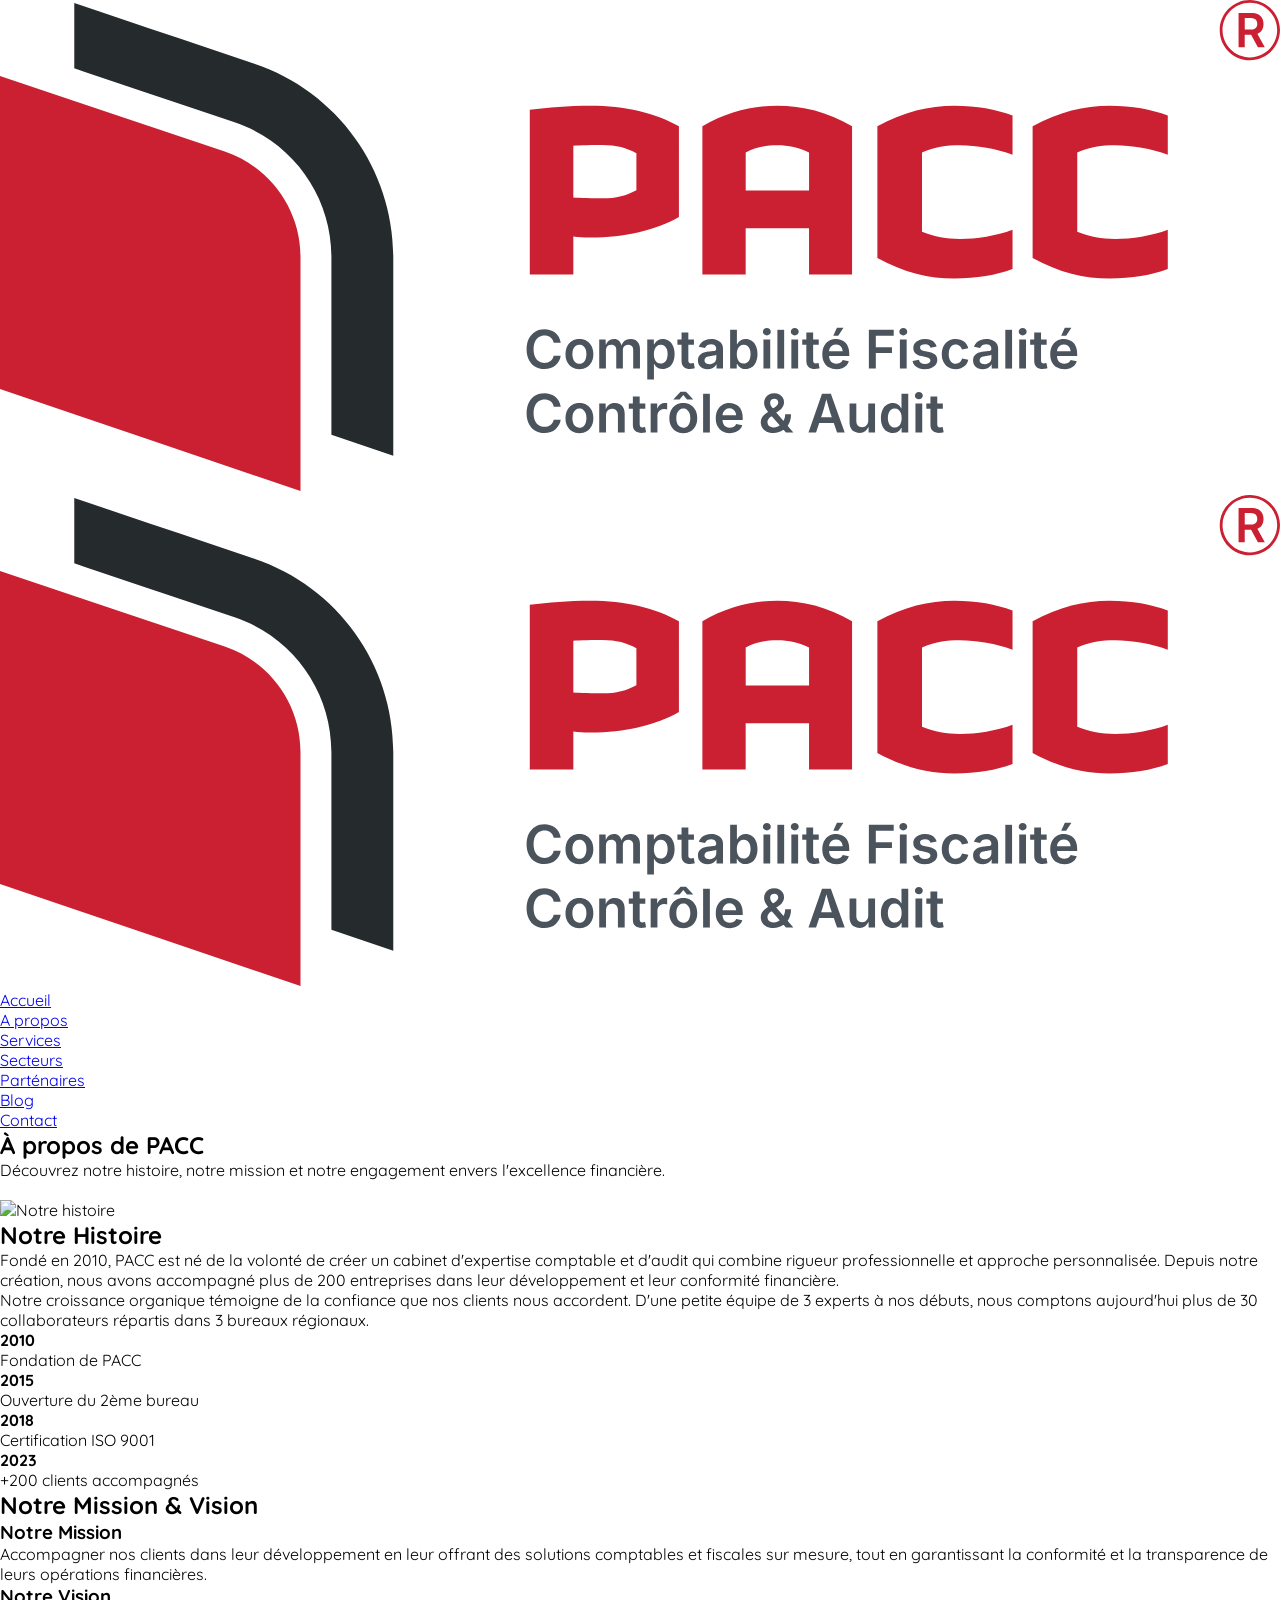
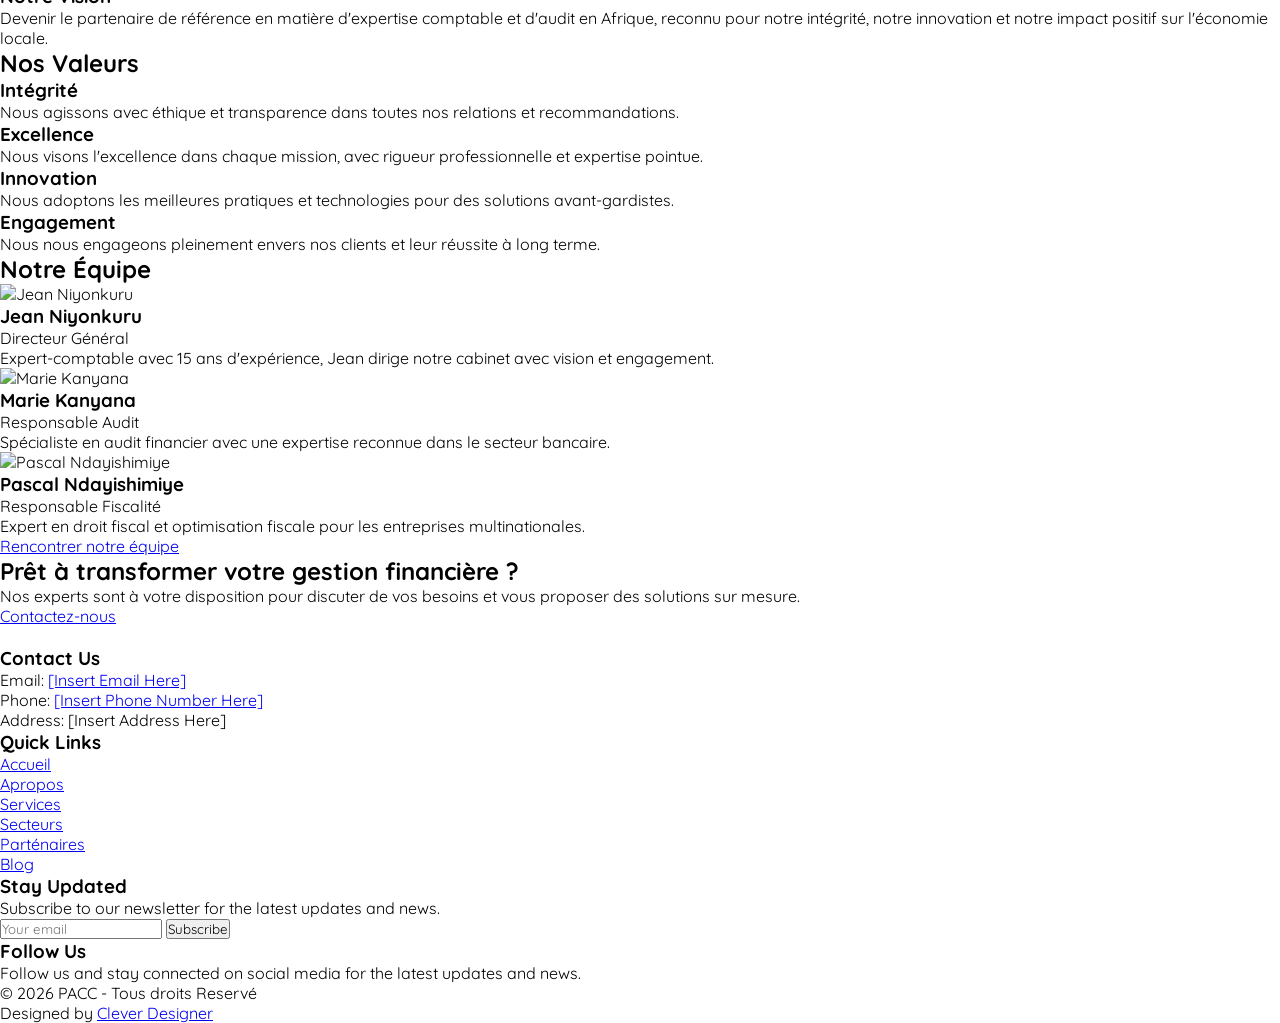
==== apropos/index.html @ c86004b2 "Update index.html with French translations and content enhancements for PACC agency website" ====
<!DOCTYPE html>
<html lang="en">

<head>
    <meta charset="UTF-8">
    <meta name="viewport" content="width=device-width, initial-scale=1.0">
    <meta name="description"
        content="Découvrez Pacc, votre partenaire en comptabilité, fiscalité, contrôle et audit. Notre histoire, notre mission et notre équipe d'experts.">
    <meta name="keywords"
        content="Pacc, À propos, Mission, Vision, Valeurs, Équipe, Expertise, Cabinet comptable, Audit, Conseil fiscal">
    <meta name="author" content="Pacc - Cabinet de Conseil et d'Audit">
    <title>À propos de PACC - Notre Mission et Notre Équipe</title>

    <meta name="theme-color" content="#da373d">

    <!-- favicon -->
    <link rel="icon" href="../assets/favicon/favicon.ico" type="image/x-icon">

    <!-- style -->
    <link rel="stylesheet" href="../assets/css/style.css">

    <!-- tailwindcss -->
    <script src="https://cdn.tailwindcss.com"></script>

    <!-- flaticon icons -->
    <link rel='stylesheet'
        href='https://cdn-uicons.flaticon.com/2.6.0/uicons-regular-rounded/css/uicons-regular-rounded.css'>
    <link rel='stylesheet' href='https://cdn-uicons.flaticon.com/2.6.0/uicons-brands/css/uicons-brands.css'>

    <!-- Slick Carousel -->
    <link rel="stylesheet" type="text/css" href="//cdn.jsdelivr.net/npm/slick-carousel@1.8.1/slick/slick.css" />
    <link rel="stylesheet" type="text/css" href="//cdn.jsdelivr.net/npm/slick-carousel@1.8.1/slick/slick-theme.css" />

    <!-- Custom style -->
    <script>
        tailwind.config = {
            theme: {
                extend: {
                    colors: {
                        primary: '#da373d',
                    },
                },
            },
        };
    </script>
</head>

<body class="bg-neutral-100">

    <!-- loader -->
    <div id="loader" class="fixed top-0 left-0 w-full h-full bg-white z-[100]">
        <div class="flex flex-col justify-center items-center gap-4 h-full">
            <div
                class="animate-spin rounded-full h-20 w-20 flex justify-center items-center border-b-2 border-r-2 border-primary">
                <div
                    class="animate-spin rounded-full h-16 w-16 flex justify-center items-center border-b-2 border-r-2 border-neutral-700">
                </div>
            </div>
        </div>
    </div>
    <!-- overlay -->
    <div
        class="overlay md:translate-x-full translate-x-[750px] duration-300 bg-neutral-900 bg-opacity-75 fixed top-0 left-0 w-full h-screen z-50">
    </div>

    <!-- navbar -->
    <nav
        class="navbar sticky top-0 md:max-h-none max-h-[80px] backdrop-blur-lg bg-white bg-opacity-75 border-b border-neutral-100 z-50">
        <!-- container -->
        <div class="max-w-[1200px] m-auto px-3 flex justify-between items-center">
            <div class="w-32 py-4">
                <a href="/">
                    <img src="/assets/images/logo/logo_color.svg" alt="logo">
                </a>
            </div>

            <ul id="navItems"
                class="md:relative fixed top-0 left-0 md:bg-transparent bg-white md:w-auto w-4/5 md:min-h-auto md:h-auto md:min-h-0 min-h-screen flex md:-translate-x-[0] -translate-x-[750px] duration-500 md:flex md:flex-row flex-col text-sm font-medium text-neutral-700 md:items-center justify-start md:px-0 px-10 md:py-0 py-3 md:gap-10 md:mb-0 mb-6 gap-6 z-50">
                <div class="md:hidden block w-32 pb-4">
                    <a href="/">
                        <img src="/assets/images/logo/logo_color.svg" alt="logo">
                    </a>
                </div>
                <li><a class="hover:text-primary duration-300 ease-in-out" href="/">Accueil</a></li>
                <li><a class="hover:text-primary text-primary duration-300 ease-in-out" href="/apropos">A propos</a></li>
                <li><a class="hover:text-primary duration-300 ease-in-out" href="/services">Services</a></li>
                <li><a class="hover:text-primary duration-300 ease-in-out" href="/secteurs">Secteurs</a></li>
                <li><a class="hover:text-primary duration-300 ease-in-out" href="/partenaires">Parténaires</a></li>
                <li><a class="hover:text-primary duration-300 ease-in-out" href="/blogs">Blog</a></li>
                <a href="/contact"
                    class="inline-block flex justify-center items-center gap-2 rounded-lg min-w-[125px] h-8 bg-primary text-white">
                    <i class="fi fi-rr-envelope translate-y-0.5 inline-block"></i>
                    Contact
                </a>

            </ul>

            <div id="menu-bar"
                class="hamburger md:hidden block w-8 h-8 flex items-center justify-center bg-primary text-white rounded-md cursor-pointer z-50">
                <i class="fi fi-rr-bars-staggered text-lg translate-y-0.5"></i>
            </div>
        </div>
    </nav>

    <!-- hero section -->
    <section
        class="relative bg-gradient-to-r from-transparent to-white md:h-[45vh] h-[55vh] flex flex-col justify-center items-center overflow-hidden">
        <div class="flex flex-col text-center items-center px-3 z-30">
            <h1 class="max-w-[750px] m-auto text-center md:text-4xl text-3xl font-bold text-gray-200">
                À propos de <span class="text-primary">PACC</span>
            </h1>
            <p class="max-w-[550px] m-auto text-white my-4">
                Découvrez notre histoire, notre mission et notre engagement envers l'excellence financière.
            </p>
        </div>

        <!-- bg image -->
        <div class="absolute bottom-0 bg-neutral-950 w-full md:h-[45vh] h-[55vh] z-10">
            <img class="w-full md:h-[45vh] h-[55vh] object-cover opacity-40"
                src="https://images.unsplash.com/photo-1653566031414-4ac6936a3e66?q=80&w=2071&auto=format&fit=crop&ixlib=rb-4.1.0&ixid=M3wxMjA3fDB8MHxwaG90by1wYWdlfHx8fGVufDB8fHx8fA%3D%3D"
                alt="">
        </div>
    </section>

    <!-- Our Story -->
    <section class="py-16 bg-neutral-100">
        <div class="max-w-[1200px] mx-auto px-3">
            <div class="lg:grid lg:grid-cols-2 lg:gap-16">
                <!-- Image -->
                <div class="mb-12 lg:mb-0">
                    <div class="rounded-xl overflow-hidden h-full">
                        <img src="https://images.unsplash.com/photo-1653566031486-dc4ead13a35d?q=80&w=2070&auto=format&fit=crop&ixlib=rb-4.1.0&ixid=M3wxMjA3fDB8MHxwaG90by1wYWdlfHx8fGVufDB8fHx8fA%3D%3D"
                            alt="Notre histoire" class="w-full h-full object-cover">
                    </div>
                </div>

                <!-- Content -->
                <div>
                    <h2 class="text-3xl font-bold text-neutral-700 mb-6">Notre Histoire</h2>
                    <p class="text-gray-600 text-sm mb-6">
                        Fondé en 2010, PACC est né de la volonté de créer un cabinet d'expertise comptable et d'audit
                        qui combine rigueur professionnelle et approche personnalisée. Depuis notre création, nous avons
                        accompagné plus de 200 entreprises dans leur développement et leur conformité financière.
                    </p>
                    <p class="text-gray-600 text-sm mb-6">
                        Notre croissance organique témoigne de la confiance que nos clients nous accordent. D'une petite
                        équipe de 3 experts à nos débuts, nous comptons aujourd'hui plus de 30 collaborateurs répartis
                        dans 3 bureaux régionaux.
                    </p>
                    <div class="grid grid-cols-2 gap-4 mb-8">
                        <div class="bg-white p-4 rounded-lg shadow-sm">
                            <h4 class="text-primary font-bold text-xl mb-2">2010</h4>
                            <p class="text-neutral-700 text-sm">Fondation de PACC</p>
                        </div>
                        <div class="bg-white p-4 rounded-lg shadow-sm">
                            <h4 class="text-primary font-bold text-xl mb-2">2015</h4>
                            <p class="text-neutral-700 text-sm">Ouverture du 2ème bureau</p>
                        </div>
                        <div class="bg-white p-4 rounded-lg shadow-sm">
                            <h4 class="text-primary font-bold text-xl mb-2">2018</h4>
                            <p class="text-neutral-700 text-sm">Certification ISO 9001</p>
                        </div>
                        <div class="bg-white p-4 rounded-lg shadow-sm">
                            <h4 class="text-primary font-bold text-xl mb-2">2023</h4>
                            <p class="text-neutral-700 text-sm">+200 clients accompagnés</p>
                        </div>
                    </div>
                </div>
            </div>
        </div>
    </section>

    <!-- Mission & Vision -->
    <section class="py-16 bg-white">
        <div class="max-w-[1200px] mx-auto px-3">
            <h2 class="text-3xl font-bold text-neutral-700 text-center mb-12">Notre Mission & Vision</h2>
            
            <div class="grid md:grid-cols-2 gap-8">
                <!-- Mission -->
                <div class="bg-neutral-100 p-8 rounded-2xl">
                    <div class="text-4xl text-primary mb-4">
                        <i class="fi fi-rr-bullseye-arrow translate-y-0.5 inline-block"></i>
                    </div>
                    <h3 class="text-xl font-bold text-neutral-700 mb-4">Notre Mission</h3>
                    <p class="text-gray-600 text-sm">
                        Accompagner nos clients dans leur développement en leur offrant des solutions comptables et
                        fiscales sur mesure, tout en garantissant la conformité et la transparence de leurs opérations
                        financières.
                    </p>
                </div>
                
                <!-- Vision -->
                <div class="bg-neutral-100 p-8 rounded-2xl">
                    <div class="text-4xl text-primary mb-4">
                        <i class="fi fi-rr-eye translate-y-0.5 inline-block"></i>
                    </div>
                    <h3 class="text-xl font-bold text-neutral-700 mb-4">Notre Vision</h3>
                    <p class="text-gray-600 text-sm">
                        Devenir le partenaire de référence en matière d'expertise comptable et d'audit en Afrique,
                        reconnu pour notre intégrité, notre innovation et notre impact positif sur l'économie locale.
                    </p>
                </div>
            </div>
        </div>
    </section>

    <!-- Our Values -->
    <section class="py-16 bg-neutral-100">
        <div class="max-w-[1200px] mx-auto px-3">
            <h2 class="text-3xl font-bold text-neutral-700 text-center mb-12">Nos Valeurs</h2>
            
            <div class="grid lg:grid-cols-4 md:grid-cols-2 gap-6">
                <!-- Intégrité -->
                <div class="bg-white p-6 rounded-xl shadow-sm">
                    <div class="text-4xl text-primary mb-4">
                        <i class="fi fi-rr-hand-holding-heart translate-y-0.5 inline-block"></i>
                    </div>
                    <h3 class="text-lg font-bold text-neutral-700 mb-2">Intégrité</h3>
                    <p class="text-gray-600 text-sm">
                        Nous agissons avec éthique et transparence dans toutes nos relations et recommandations.
                    </p>
                </div>
                
                <!-- Excellence -->
                <div class="bg-white p-6 rounded-xl shadow-sm">
                    <div class="text-4xl text-primary mb-4">
                        <i class="fi fi-rr-medal translate-y-0.5 inline-block"></i>
                    </div>
                    <h3 class="text-lg font-bold text-neutral-700 mb-2">Excellence</h3>
                    <p class="text-gray-600 text-sm">
                        Nous visons l'excellence dans chaque mission, avec rigueur professionnelle et expertise pointue.
                    </p>
                </div>
                
                <!-- Innovation -->
                <div class="bg-white p-6 rounded-xl shadow-sm">
                    <div class="text-4xl text-primary mb-4">
                        <i class="fi fi-rr-lightbulb translate-y-0.5 inline-block"></i>
                    </div>
                    <h3 class="text-lg font-bold text-neutral-700 mb-2">Innovation</h3>
                    <p class="text-gray-600 text-sm">
                        Nous adoptons les meilleures pratiques et technologies pour des solutions avant-gardistes.
                    </p>
                </div>
                
                <!-- Engagement -->
                <div class="bg-white p-6 rounded-xl shadow-sm">
                    <div class="text-4xl text-primary mb-4">
                        <i class="fi fi-rr-handshake translate-y-0.5 inline-block"></i>
                    </div>
                    <h3 class="text-lg font-bold text-neutral-700 mb-2">Engagement</h3>
                    <p class="text-gray-600 text-sm">
                        Nous nous engageons pleinement envers nos clients et leur réussite à long terme.
                    </p>
                </div>
            </div>
        </div>
    </section>

    <!-- Our Team -->
    <section class="py-16 bg-white">
        <div class="max-w-[1200px] mx-auto px-3">
            <h2 class="text-3xl font-bold text-neutral-700 text-center mb-12">Notre Équipe</h2>
            
            <div class="grid md:grid-cols-3 gap-8">
                <!-- Team Member 1 -->
                <div class="bg-neutral-100 rounded-xl overflow-hidden">
                    <div class="h-64 overflow-hidden">
                        <img src="https://images.unsplash.com/photo-1560250097-0b93528c311a?q=80&w=1887&auto=format&fit=crop&ixlib=rb-4.1.0&ixid=M3wxMjA3fDB8MHxwaG90by1wYWdlfHx8fGVufDB8fHx8fA%3D%3D"
                            alt="Jean Niyonkuru" class="w-full h-full object-cover">
                    </div>
                    <div class="p-6">
                        <h3 class="text-xl font-bold text-neutral-700">Jean Niyonkuru</h3>
                        <p class="text-primary text-sm mb-3">Directeur Général</p>
                        <p class="text-gray-600 text-sm">
                            Expert-comptable avec 15 ans d'expérience, Jean dirige notre cabinet avec vision et
                            engagement.
                        </p>
                    </div>
                </div>
                
                <!-- Team Member 2 -->
                <div class="bg-neutral-100 rounded-xl overflow-hidden">
                    <div class="h-64 overflow-hidden">
                        <img src="https://images.unsplash.com/photo-1573497019940-1c28c88b4f3e?q=80&w=1887&auto=format&fit=crop&ixlib=rb-4.1.0&ixid=M3wxMjA3fDB8MHxwaG90by1wYWdlfHx8fGVufDB8fHx8fA%3D%3D"
                            alt="Marie Kanyana" class="w-full h-full object-cover">
                    </div>
                    <div class="p-6">
                        <h3 class="text-xl font-bold text-neutral-700">Marie Kanyana</h3>
                        <p class="text-primary text-sm mb-3">Responsable Audit</p>
                        <p class="text-gray-600 text-sm">
                            Spécialiste en audit financier avec une expertise reconnue dans le secteur bancaire.
                        </p>
                    </div>
                </div>
                
                <!-- Team Member 3 -->
                <div class="bg-neutral-100 rounded-xl overflow-hidden">
                    <div class="h-64 overflow-hidden">
                        <img src="https://images.unsplash.com/photo-1568602471122-7832951cc4c5?q=80&w=2070&auto=format&fit=crop&ixlib=rb-4.1.0&ixid=M3wxMjA3fDB8MHxwaG90by1wYWdlfHx8fGVufDB8fHx8fA%3D%3D"
                            alt="Pascal Ndayishimiye" class="w-full h-full object-cover">
                    </div>
                    <div class="p-6">
                        <h3 class="text-xl font-bold text-neutral-700">Pascal Ndayishimiye</h3>
                        <p class="text-primary text-sm mb-3">Responsable Fiscalité</p>
                        <p class="text-gray-600 text-sm">
                            Expert en droit fiscal et optimisation fiscale pour les entreprises multinationales.
                        </p>
                    </div>
                </div>
            </div>
            
            <div class="text-center mt-12">
                <a href="/contact"
                    class="inline-block flex justify-center items-center gap-2 rounded-lg min-w-[125px] h-8 bg-primary text-white">
                    Rencontrer notre équipe
                    <i class="fi fi-rr-arrow-small-right translate-y-0.5 inline-block"></i>
                </a>
            </div>
        </div>
    </section>

    <!-- CTA Section -->
    <section class="relative bg-neutral-950 h-[45vh] flex flex-col justify-center items-center overflow-hidden">
        <div class="flex flex-col text-center items-center px-3 z-30">
            <h1 class="max-w-[750px] m-auto text-center md:text-4xl text-3xl font-bold text-gray-200">
                Prêt à transformer votre gestion financière ?
            </h1>
            <p class="max-w-[650px] text-md m-auto text-white my-4">
                Nos experts sont à votre disposition pour discuter de vos besoins et vous proposer des solutions
                sur mesure.
            </p>
            <a href="/contact"
                class="inline-block flex justify-center items-center gap-2 rounded-lg min-w-[125px] h-8 bg-primary text-white">
                <i class="fi fi-rr-envelope translate-y-0.5 inline-block"></i>
                Contactez-nous
            </a>
        </div>

        <div class="hidden absolute top-0 left-0 w-full h-full bg-gradient-to-t from-transparent to-gray-950 z-20">
        </div>

        <!-- bg image -->
        <div class="absolute bottom-0 bg-neutral-950/20 w-full md:h-[45vh] h-[55vh] z-10">
            <img class="w-full md:h-[45vh] h-[55vh] object-cover opacity-20"
                src="https://images.unsplash.com/photo-1653669487003-7d89b2020f3c?q=80&w=2070&auto=format&fit=crop&ixlib=rb-4.1.0&ixid=M3wxMjA3fDB8MHxwaG90by1wYWdlfHx8fGVufDB8fHx8fA%3D%3D"
                alt="">
        </div>
    </section>

    <!-- Footer -->
    <footer class="bg-neutral-950 text-white  md:pt-20 pt-10">
        <div class="max-w-[1200px] mx-auto px-4">

            <div class="grid grid-cols-1 sm:grid-cols-2 md:grid-cols-3 lg:grid-cols-4 gap-8 py-20">
                <!-- Contact Information -->
                <div>
                    <h3 class="text-xl text-white font-bold mb-4">Contact Us</h3>
                    <p class="text-sm text-neutral-400 mb-2">Email: <a href="#"
                            class="text-neutral-400 hover:text-primary">[Insert Email Here]</a></p>
                    <p class="text-sm text-neutral-400 mb-2">Phone: <a href="#" class="hover:text-primary">[Insert Phone
                            Number Here]</a></p>
                    <p class="text-sm text-neutral-400">Address: [Insert Address Here]</p>
                </div>

                <!-- Quick Links -->
                <div>
                    <h3 class="text-xl font-bold mb-4">Quick Links</h3>
                    <ul class="space-y-2">
                        <li><a href="/" class="text-sm text-neutral-400 hover:text-primary">Accueil</a></li>
                        <li><a href="/apropos" class="text-sm text-neutral-400 hover:text-primary">Apropos</a></li>
                        <li><a href="/services" class="text-sm text-neutral-400 hover:text-primary">Services</a></li>
                        <li><a href="/secteurs" class="text-sm text-neutral-400 hover:text-primary">Secteurs</a></li>
                        <li><a href="/partenaires" class="text-sm text-neutral-400 hover:text-primary">Parténaires</a>
                        </li>
                        <li><a href="/blogs" class="text-sm text-neutral-400 hover:text-primary">Blog</a></li>
                    </ul>
                </div>

                <!-- Newsletter Signup -->
                <div class="sm:w-[275px] w-full">
                    <h3 class="text-xl font-bold mb-4">Stay Updated</h3>
                    <p class="text-sm text-neutral-400 mb-4">Subscribe to our newsletter for the latest updates and
                        news.
                    </p>
                    <form class="flex sm:flex-row flex-col sm:gap-0 gap-2 w-full">
                        <input type="email" placeholder="Your email"
                            class="w-full bg-neutral-900 text-sm text-white outline-none border border-neutral-800 focus:border-primary duration-500 p-2 sm:rounded-l-lg sm:rounded-none rounded-lg text-neutral-900">
                        <button type="submit"
                            class="inline-block sm:rounded-r-lg sm:rounded-none rounded-lg py-2 px-6 bg-primary hover:bg-primary/80 text-white">
                            Subscribe
                        </button>
                    </form>
                </div>

                <!-- Social Media Links -->
                <div>
                    <h3 class="text-xl font-bold mb-4">Follow Us</h3>
                    <p class="text-sm text-neutral-400 mb-4">Follow us and stay connected on social media for the latest
                        updates and news.</p>
                    <div class="flex space-x-4">
                        <a href="#" class="text-white text-lg hover:text-primary">
                            <i class="fi fi-brands-facebook"></i>
                        </a>
                        <a href="#" class="text-white text-lg hover:text-primary">
                            <i class="fi fi-brands-twitter-alt"></i>
                        </a>
                        <a href="#" class="text-white text-lg hover:text-primary">
                            <i class="fi fi-brands-instagram"></i>
                        </a>
                    </div>
                </div>
            </div>

            <!-- Certifications -->
            <div class="text-center flex md:flex-row flex-col justify-between mt-8 border-t border-neutral-800 py-6">
                <p class="text-sm text-neutral-400">© <span id="copyright"></span> PACC - Tous droits Reservé</p>
                <p class="text-sm text-neutral-400">Designed by <a target="_blank" href="https://www.klevadev.com"
                        class="text-primary">Clever Designer</a></p>
            </div>
        </div>
    </footer>

    <!-- dropdown -->
    <script src="../assets/js/dropdown.js"></script>

    <!-- custom color -->
    <script src="../assets/js/tailwind_config.js"></script>

    <!-- Slick carousel -->
    <script type="text/javascript" src="//code.jquery.com/jquery-1.11.0.min.js"></script>
    <script type="text/javascript" src="//code.jquery.com/jquery-migrate-1.2.1.min.js"></script>
    <script type="text/javascript" src="//cdn.jsdelivr.net/npm/slick-carousel@1.8.1/slick/slick.min.js"></script>

    <!-- loader -->
    <script type="text/javascript">
        $(window).on('load', function () {
            $('#loader').fadeOut();
        })
    </script>

    <!-- Copyright -->
    <script>
        const copyright = new Date().getFullYear();
        document.getElementById('copyright').innerHTML = copyright;
    </script>

</body>

</html>
---- assets/css/style.css ----
@import url('https://fonts.googleapis.com/css2?family=Quicksand:wght@300..700&display=swap');
*{
    padding: 0;
    margin: 0;
    box-sizing: border-box;
    font-family: "Quicksand", sans-serif;
}

::selection{
  background-color: #ffd5d7e7;
  color: #641316;
}

/* h1, h2, h3, h4{
    font-family: "Playfair Display", serif;
}

p{
    font-family: "Lato", sans-serif;
} */

.main{
    background-image: linear-gradient(#000000f1, #000000ee), url("/assets/images/photo-1733085896817-1ba77436c393.webp");
    background-position: center;
    background-repeat: no-repeat;
    background-size: cover;
    background-attachment: fixed;
    background-blend-mode: normal;
}


/* Custom Dots */
.slick-dots {
    bottom: -55px !important; /* Adjust the position of the dots */
  }

  .slick-dots li button:before {
    color: #15803D !important; /* Gold color for inactive dots */
    opacity: 0.3; /* Make inactive dots slightly transparent */
    font-size: 12px; /* Adjust dot size */
  }

  .slick-dots li.slick-active button:before {
    color: #15803D; /* Gold color for active dot */
    opacity: 1; /* Make active dot fully visible */
  }

  /* Add Gaps Between Slides */
  /*.slick-slide {
    margin: 0 10px; Add 10px gap between slides
  }*/

  .slick-list {
    margin: 0 -10px; /* Compensate for the gap */
  }
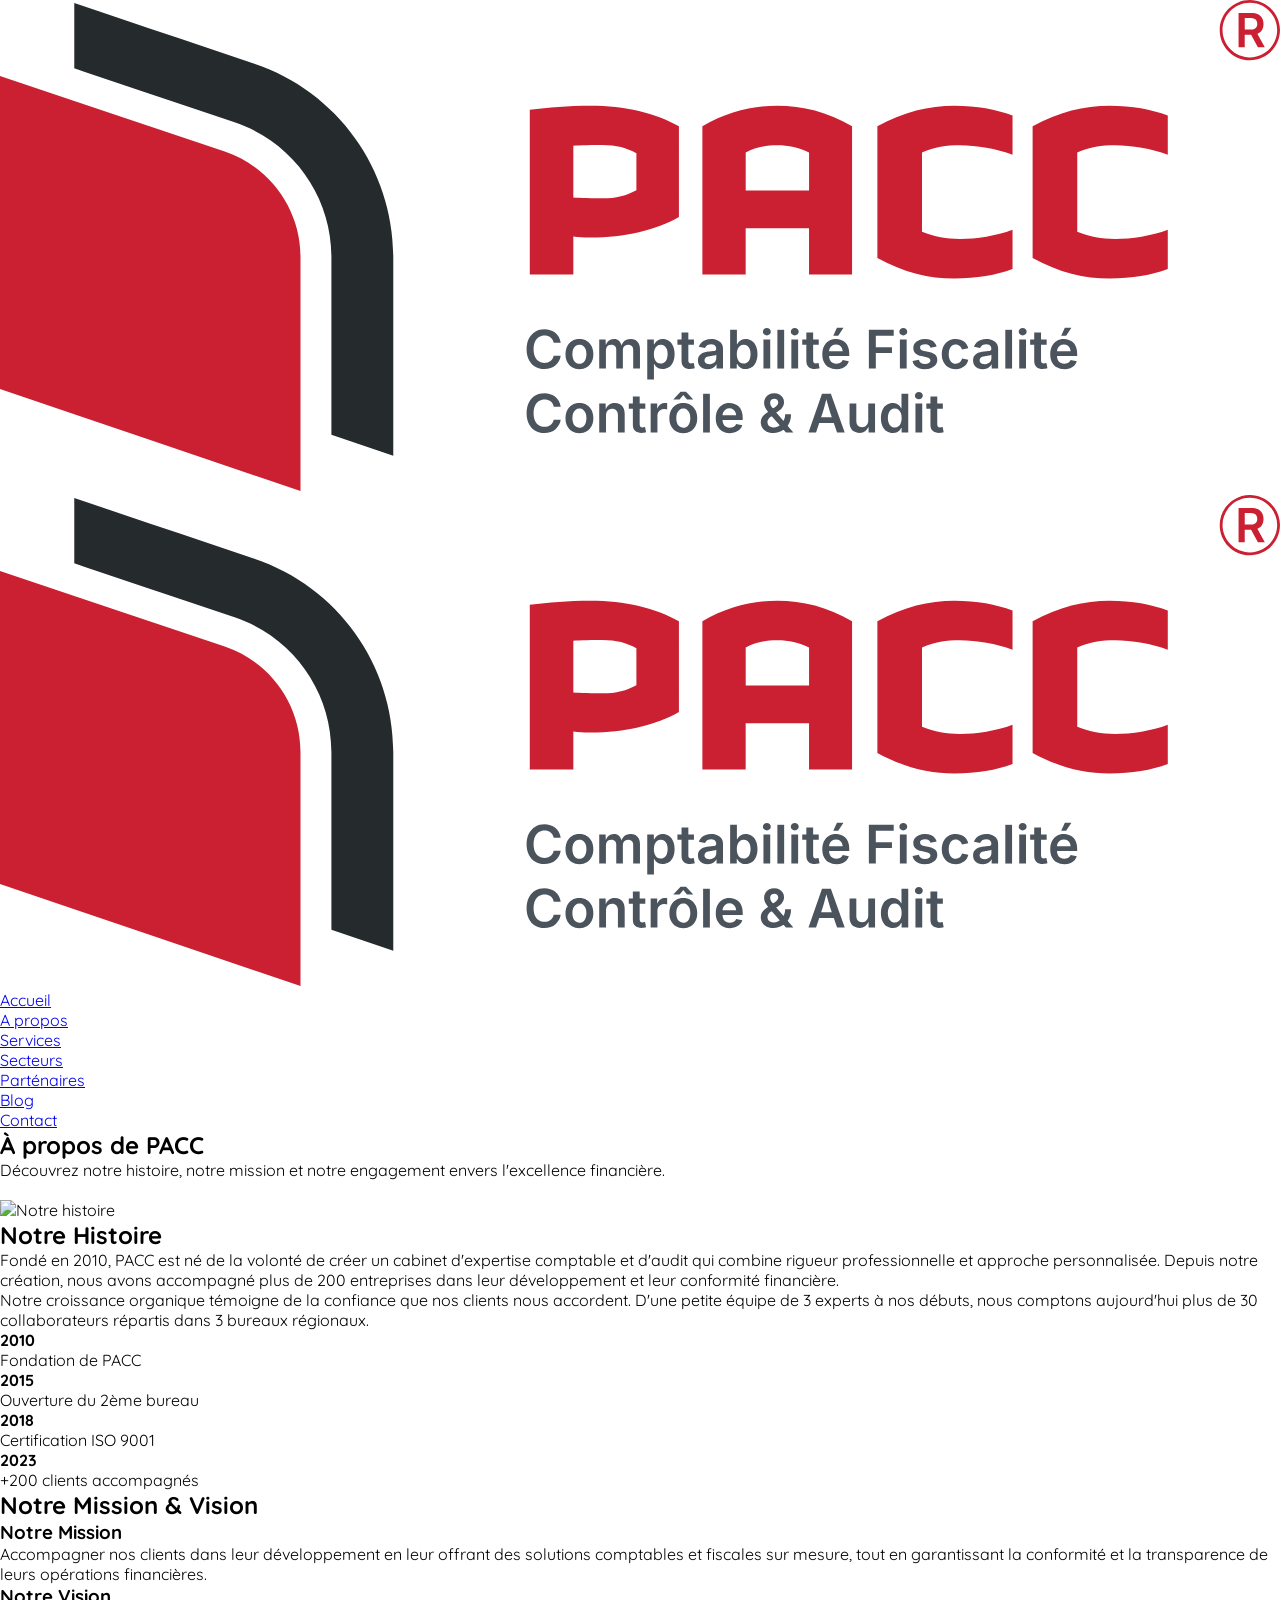
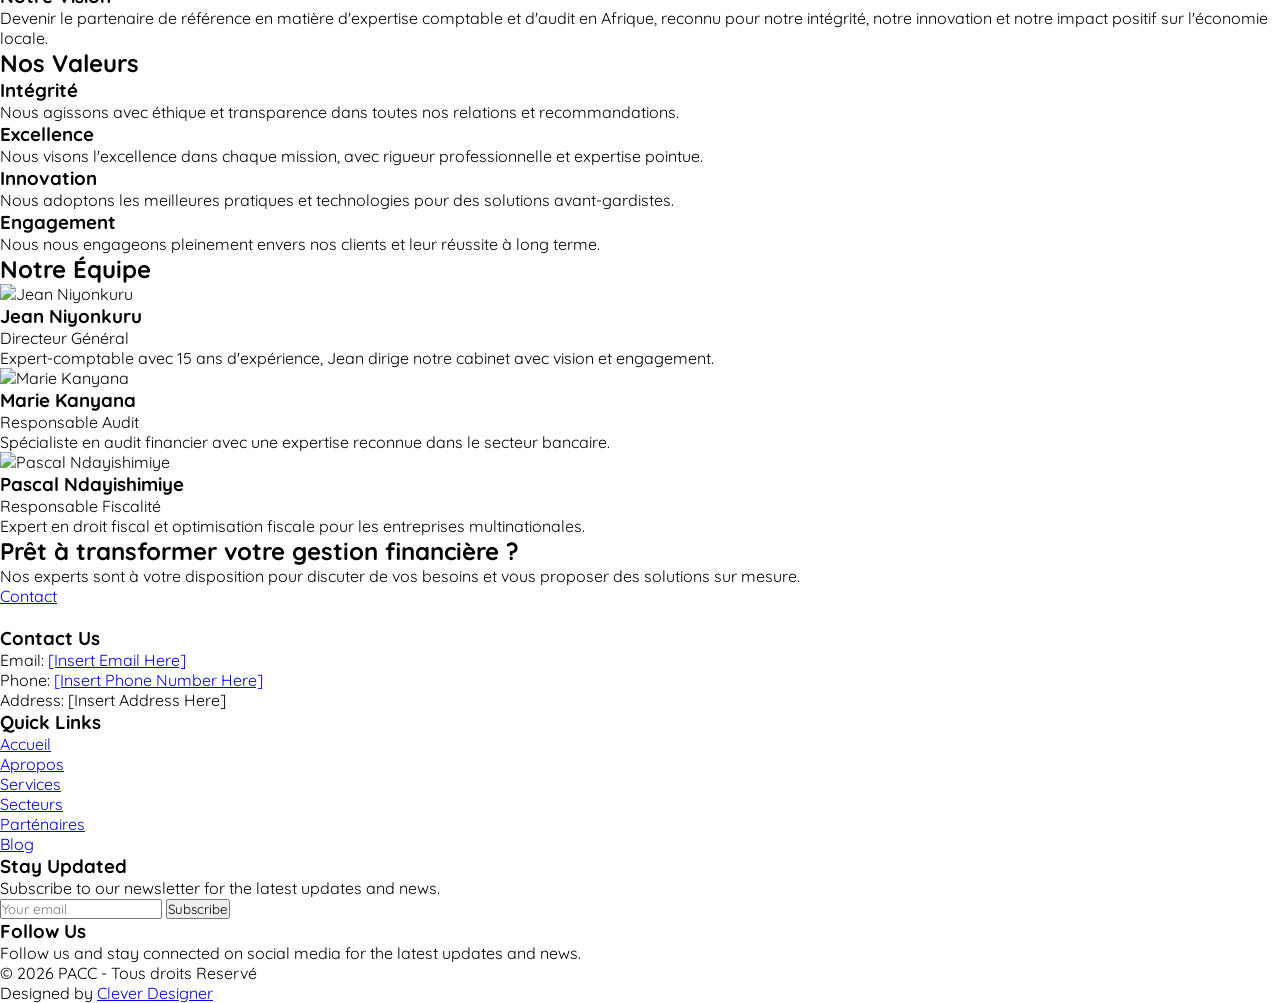
==== commit f0a18a2f: "Remove redundant "Meet Our Team" button and simplify contact link text in index.html" ====
--- a/apropos/index.html
+++ b/apropos/index.html
@@ -309,14 +309,6 @@
                     </div>
                 </div>
             </div>
-            
-            <div class="text-center mt-12">
-                <a href="/contact"
-                    class="inline-block flex justify-center items-center gap-2 rounded-lg min-w-[125px] h-8 bg-primary text-white">
-                    Rencontrer notre équipe
-                    <i class="fi fi-rr-arrow-small-right translate-y-0.5 inline-block"></i>
-                </a>
-            </div>
         </div>
     </section>
 
@@ -333,7 +325,7 @@
             <a href="/contact"
                 class="inline-block flex justify-center items-center gap-2 rounded-lg min-w-[125px] h-8 bg-primary text-white">
                 <i class="fi fi-rr-envelope translate-y-0.5 inline-block"></i>
-                Contactez-nous
+                Contact
             </a>
         </div>
 
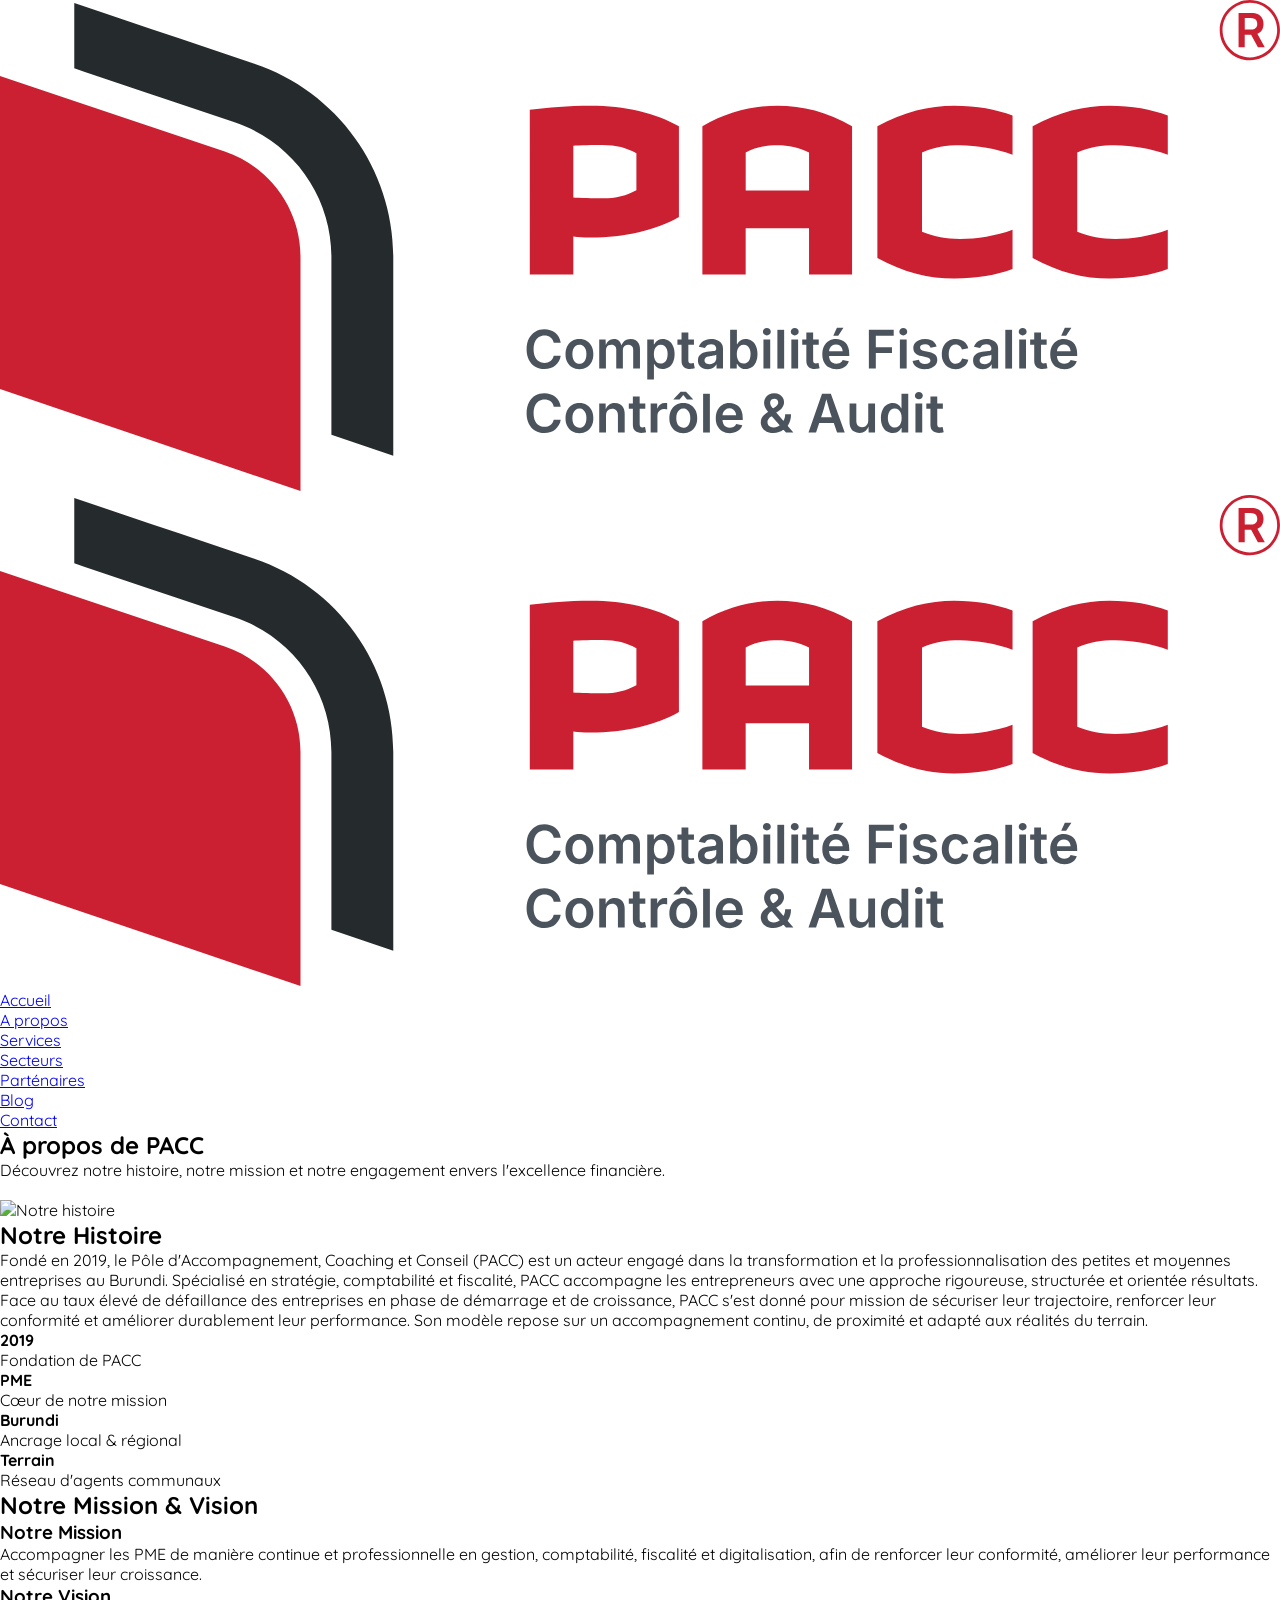
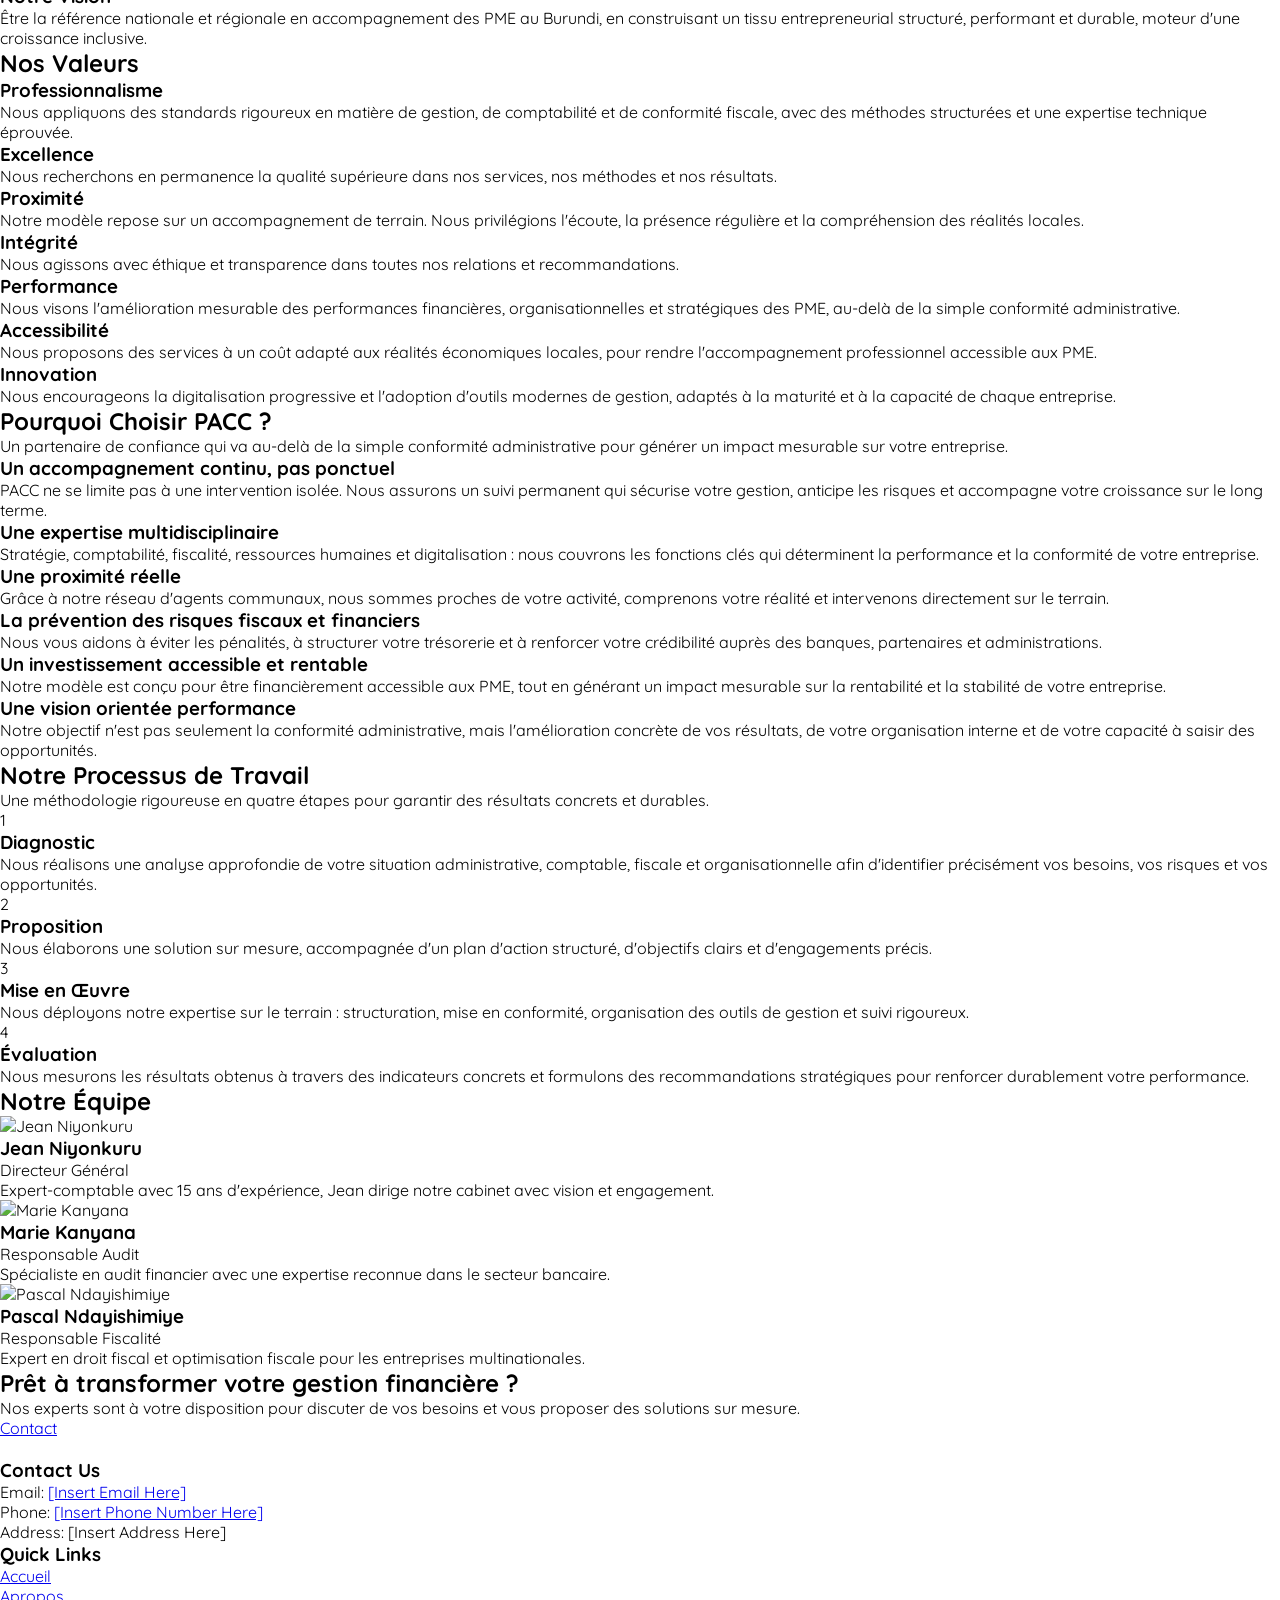
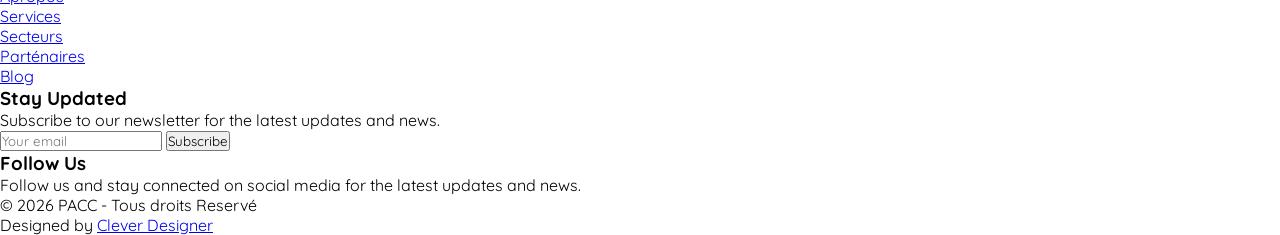
==== commit c5352de8: "feat: update index.html for French localization and dynamic content rendering - Changed the language" ====
--- a/apropos/index.html
+++ b/apropos/index.html
@@ -138,31 +138,27 @@
                 <div>
                     <h2 class="text-3xl font-bold text-neutral-700 mb-6">Notre Histoire</h2>
                     <p class="text-gray-600 text-sm mb-6">
-                        Fondé en 2010, PACC est né de la volonté de créer un cabinet d'expertise comptable et d'audit
-                        qui combine rigueur professionnelle et approche personnalisée. Depuis notre création, nous avons
-                        accompagné plus de 200 entreprises dans leur développement et leur conformité financière.
+                        Fondé en 2019, le Pôle d'Accompagnement, Coaching et Conseil (PACC) est un acteur engagé dans la transformation et la professionnalisation des petites et moyennes entreprises au Burundi. Spécialisé en stratégie, comptabilité et fiscalité, PACC accompagne les entrepreneurs avec une approche rigoureuse, structurée et orientée résultats.
                     </p>
                     <p class="text-gray-600 text-sm mb-6">
-                        Notre croissance organique témoigne de la confiance que nos clients nous accordent. D'une petite
-                        équipe de 3 experts à nos débuts, nous comptons aujourd'hui plus de 30 collaborateurs répartis
-                        dans 3 bureaux régionaux.
+                        Face au taux élevé de défaillance des entreprises en phase de démarrage et de croissance, PACC s'est donné pour mission de sécuriser leur trajectoire, renforcer leur conformité et améliorer durablement leur performance. Son modèle repose sur un accompagnement continu, de proximité et adapté aux réalités du terrain.
                     </p>
                     <div class="grid grid-cols-2 gap-4 mb-8">
                         <div class="bg-white p-4 rounded-lg shadow-sm">
-                            <h4 class="text-primary font-bold text-xl mb-2">2010</h4>
+                            <h4 class="text-primary font-bold text-xl mb-2">2019</h4>
                             <p class="text-neutral-700 text-sm">Fondation de PACC</p>
                         </div>
                         <div class="bg-white p-4 rounded-lg shadow-sm">
-                            <h4 class="text-primary font-bold text-xl mb-2">2015</h4>
-                            <p class="text-neutral-700 text-sm">Ouverture du 2ème bureau</p>
+                            <h4 class="text-primary font-bold text-xl mb-2">PME</h4>
+                            <p class="text-neutral-700 text-sm">Cœur de notre mission</p>
                         </div>
                         <div class="bg-white p-4 rounded-lg shadow-sm">
-                            <h4 class="text-primary font-bold text-xl mb-2">2018</h4>
-                            <p class="text-neutral-700 text-sm">Certification ISO 9001</p>
+                            <h4 class="text-primary font-bold text-xl mb-2">Burundi</h4>
+                            <p class="text-neutral-700 text-sm">Ancrage local & régional</p>
                         </div>
                         <div class="bg-white p-4 rounded-lg shadow-sm">
-                            <h4 class="text-primary font-bold text-xl mb-2">2023</h4>
-                            <p class="text-neutral-700 text-sm">+200 clients accompagnés</p>
+                            <h4 class="text-primary font-bold text-xl mb-2">Terrain</h4>
+                            <p class="text-neutral-700 text-sm">Réseau d'agents communaux</p>
                         </div>
                     </div>
                 </div>
@@ -183,9 +179,7 @@
                     </div>
                     <h3 class="text-xl font-bold text-neutral-700 mb-4">Notre Mission</h3>
                     <p class="text-gray-600 text-sm">
-                        Accompagner nos clients dans leur développement en leur offrant des solutions comptables et
-                        fiscales sur mesure, tout en garantissant la conformité et la transparence de leurs opérations
-                        financières.
+                        Accompagner les PME de manière continue et professionnelle en gestion, comptabilité, fiscalité et digitalisation, afin de renforcer leur conformité, améliorer leur performance et sécuriser leur croissance.
                     </p>
                 </div>
                 
@@ -196,8 +190,7 @@
                     </div>
                     <h3 class="text-xl font-bold text-neutral-700 mb-4">Notre Vision</h3>
                     <p class="text-gray-600 text-sm">
-                        Devenir le partenaire de référence en matière d'expertise comptable et d'audit en Afrique,
-                        reconnu pour notre intégrité, notre innovation et notre impact positif sur l'économie locale.
+                        Être la référence nationale et régionale en accompagnement des PME au Burundi, en construisant un tissu entrepreneurial structuré, performant et durable, moteur d'une croissance inclusive.
                     </p>
                 </div>
             </div>
@@ -209,51 +202,33 @@
         <div class="max-w-[1200px] mx-auto px-3">
             <h2 class="text-3xl font-bold text-neutral-700 text-center mb-12">Nos Valeurs</h2>
             
-            <div class="grid lg:grid-cols-4 md:grid-cols-2 gap-6">
-                <!-- Intégrité -->
-                <div class="bg-white p-6 rounded-xl shadow-sm">
-                    <div class="text-4xl text-primary mb-4">
-                        <i class="fi fi-rr-hand-holding-heart translate-y-0.5 inline-block"></i>
-                    </div>
-                    <h3 class="text-lg font-bold text-neutral-700 mb-2">Intégrité</h3>
-                    <p class="text-gray-600 text-sm">
-                        Nous agissons avec éthique et transparence dans toutes nos relations et recommandations.
-                    </p>
-                </div>
-                
-                <!-- Excellence -->
-                <div class="bg-white p-6 rounded-xl shadow-sm">
-                    <div class="text-4xl text-primary mb-4">
-                        <i class="fi fi-rr-medal translate-y-0.5 inline-block"></i>
-                    </div>
-                    <h3 class="text-lg font-bold text-neutral-700 mb-2">Excellence</h3>
-                    <p class="text-gray-600 text-sm">
-                        Nous visons l'excellence dans chaque mission, avec rigueur professionnelle et expertise pointue.
-                    </p>
-                </div>
-                
-                <!-- Innovation -->
-                <div class="bg-white p-6 rounded-xl shadow-sm">
-                    <div class="text-4xl text-primary mb-4">
-                        <i class="fi fi-rr-lightbulb translate-y-0.5 inline-block"></i>
-                    </div>
-                    <h3 class="text-lg font-bold text-neutral-700 mb-2">Innovation</h3>
-                    <p class="text-gray-600 text-sm">
-                        Nous adoptons les meilleures pratiques et technologies pour des solutions avant-gardistes.
-                    </p>
-                </div>
-                
-                <!-- Engagement -->
-                <div class="bg-white p-6 rounded-xl shadow-sm">
-                    <div class="text-4xl text-primary mb-4">
-                        <i class="fi fi-rr-handshake translate-y-0.5 inline-block"></i>
-                    </div>
-                    <h3 class="text-lg font-bold text-neutral-700 mb-2">Engagement</h3>
-                    <p class="text-gray-600 text-sm">
-                        Nous nous engageons pleinement envers nos clients et leur réussite à long terme.
-                    </p>
-                </div>
-            </div>
+            <div id="values-grid" class="grid lg:grid-cols-4 md:grid-cols-2 gap-6"></div>
+        </div>
+    </section>
+
+    <!-- Why Choose PACC -->
+    <section class="py-16 bg-white">
+        <div class="max-w-[1200px] mx-auto px-3">
+            <div class="text-center mb-12">
+                <h2 class="text-3xl font-bold text-neutral-700 mb-4">Pourquoi Choisir PACC ?</h2>
+                <p class="max-w-[700px] mx-auto text-gray-600 text-sm">
+                    Un partenaire de confiance qui va au-delà de la simple conformité administrative pour générer un impact mesurable sur votre entreprise.
+                </p>
+            </div>
+            <div id="why-grid" class="grid md:grid-cols-3 gap-8"></div>
+        </div>
+    </section>
+
+    <!-- Work Process -->
+    <section class="py-16 bg-neutral-100">
+        <div class="max-w-[1200px] mx-auto px-3">
+            <div class="text-center mb-16">
+                <h2 class="text-3xl font-bold text-neutral-700 mb-4">Notre Processus de Travail</h2>
+                <p class="max-w-[700px] mx-auto text-gray-600 text-sm">
+                    Une méthodologie rigoureuse en quatre étapes pour garantir des résultats concrets et durables.
+                </p>
+            </div>
+            <div id="process-grid" class="grid md:grid-cols-4 sm:grid-cols-2 grid-cols-1 gap-6"></div>
         </div>
     </section>
 
@@ -323,7 +298,7 @@
                 sur mesure.
             </p>
             <a href="/contact"
-                class="inline-block flex justify-center items-center gap-2 rounded-lg min-w-[125px] h-8 bg-primary text-white">
+                class="inline-block flex justify-center items-center gap-2 rounded-lg min-w-[125px] h-8 bg-primary text-sm text-white">
                 <i class="fi fi-rr-envelope translate-y-0.5 inline-block"></i>
                 Contact
             </a>
@@ -437,6 +412,145 @@
         document.getElementById('copyright').innerHTML = copyright;
     </script>
 
+    <script>
+        // ─── DATA ────────────────────────────────────────────────────────────────
+
+        const VALUES = [
+            {
+                icon: 'fi-rr-briefcase',
+                title: 'Professionnalisme',
+                description: "Nous appliquons des standards rigoureux en matière de gestion, de comptabilité et de conformité fiscale, avec des méthodes structurées et une expertise technique éprouvée.",
+            },
+            {
+                icon: 'fi-rr-medal',
+                title: 'Excellence',
+                description: "Nous recherchons en permanence la qualité supérieure dans nos services, nos méthodes et nos résultats.",
+            },
+            {
+                icon: 'fi-rr-map-marker',
+                title: 'Proximité',
+                description: "Notre modèle repose sur un accompagnement de terrain. Nous privilégions l'écoute, la présence régulière et la compréhension des réalités locales.",
+            },
+            {
+                icon: 'fi-rr-hand-holding-heart',
+                title: 'Intégrité',
+                description: "Nous agissons avec éthique et transparence dans toutes nos relations et recommandations.",
+            },
+            {
+                icon: 'fi-rr-stats',
+                title: 'Performance',
+                description: "Nous visons l'amélioration mesurable des performances financières, organisationnelles et stratégiques des PME, au-delà de la simple conformité administrative.",
+            },
+            {
+                icon: 'fi-rr-unlock',
+                title: 'Accessibilité',
+                description: "Nous proposons des services à un coût adapté aux réalités économiques locales, pour rendre l'accompagnement professionnel accessible aux PME.",
+            },
+            {
+                icon: 'fi-rr-lightbulb',
+                title: 'Innovation',
+                description: "Nous encourageons la digitalisation progressive et l'adoption d'outils modernes de gestion, adaptés à la maturité et à la capacité de chaque entreprise.",
+            },
+        ];
+
+        const WHY_PACC = [
+            {
+                icon: 'fi-rr-refresh',
+                title: 'Un accompagnement continu, pas ponctuel',
+                description: "PACC ne se limite pas à une intervention isolée. Nous assurons un suivi permanent qui sécurise votre gestion, anticipe les risques et accompagne votre croissance sur le long terme.",
+            },
+            {
+                icon: 'fi-rr-layers',
+                title: 'Une expertise multidisciplinaire',
+                description: "Stratégie, comptabilité, fiscalité, ressources humaines et digitalisation : nous couvrons les fonctions clés qui déterminent la performance et la conformité de votre entreprise.",
+            },
+            {
+                icon: 'fi-rr-map-marker',
+                title: 'Une proximité réelle',
+                description: "Grâce à notre réseau d'agents communaux, nous sommes proches de votre activité, comprenons votre réalité et intervenons directement sur le terrain.",
+            },
+            {
+                icon: 'fi-rr-shield-check',
+                title: 'La prévention des risques fiscaux et financiers',
+                description: "Nous vous aidons à éviter les pénalités, à structurer votre trésorerie et à renforcer votre crédibilité auprès des banques, partenaires et administrations.",
+            },
+            {
+                icon: 'fi-rr-coins',
+                title: 'Un investissement accessible et rentable',
+                description: "Notre modèle est conçu pour être financièrement accessible aux PME, tout en générant un impact mesurable sur la rentabilité et la stabilité de votre entreprise.",
+            },
+            {
+                icon: 'fi-rr-target',
+                title: 'Une vision orientée performance',
+                description: "Notre objectif n'est pas seulement la conformité administrative, mais l'amélioration concrète de vos résultats, de votre organisation interne et de votre capacité à saisir des opportunités.",
+            },
+        ];
+
+        const PROCESS_STEPS = [
+            {
+                step: '1',
+                title: 'Diagnostic',
+                description: "Nous réalisons une analyse approfondie de votre situation administrative, comptable, fiscale et organisationnelle afin d'identifier précisément vos besoins, vos risques et vos opportunités.",
+            },
+            {
+                step: '2',
+                title: 'Proposition',
+                description: "Nous élaborons une solution sur mesure, accompagnée d'un plan d'action structuré, d'objectifs clairs et d'engagements précis.",
+            },
+            {
+                step: '3',
+                title: 'Mise en Œuvre',
+                description: "Nous déployons notre expertise sur le terrain : structuration, mise en conformité, organisation des outils de gestion et suivi rigoureux.",
+            },
+            {
+                step: '4',
+                title: 'Évaluation',
+                description: "Nous mesurons les résultats obtenus à travers des indicateurs concrets et formulons des recommandations stratégiques pour renforcer durablement votre performance.",
+            },
+        ];
+
+        // ─── RENDERERS ───────────────────────────────────────────────────────────
+
+        function renderValueCard(value) {
+            return `
+            <div class="bg-white p-6 rounded-xl shadow-sm">
+                <div class="text-4xl text-primary mb-4">
+                    <i class="fi ${value.icon} translate-y-0.5 inline-block"></i>
+                </div>
+                <h3 class="text-lg font-bold text-neutral-700 mb-2">${value.title}</h3>
+                <p class="text-gray-600 text-sm">${value.description}</p>
+            </div>`;
+        }
+
+        function renderWhyCard(item) {
+            return `
+            <div class="bg-neutral-100 p-6 rounded-2xl">
+                <div class="w-12 h-12 bg-primary rounded-full flex items-center justify-center mb-4">
+                    <i class="fi ${item.icon} text-xl text-white"></i>
+                </div>
+                <h3 class="text-lg font-bold text-neutral-700 mb-2">${item.title}</h3>
+                <p class="text-gray-600 text-sm">${item.description}</p>
+            </div>`;
+        }
+
+        function renderProcessStep(step) {
+            return `
+            <div class="text-center">
+                <div class="w-16 h-16 bg-primary rounded-full flex items-center justify-center mx-auto mb-4">
+                    <span class="text-white text-xl font-bold">${step.step}</span>
+                </div>
+                <h3 class="text-lg font-semibold text-neutral-700 mb-2">${step.title}</h3>
+                <p class="text-sm text-gray-600">${step.description}</p>
+            </div>`;
+        }
+
+        // ─── MOUNT ───────────────────────────────────────────────────────────────
+
+        document.getElementById('values-grid').innerHTML  = VALUES.map(renderValueCard).join('');
+        document.getElementById('why-grid').innerHTML     = WHY_PACC.map(renderWhyCard).join('');
+        document.getElementById('process-grid').innerHTML = PROCESS_STEPS.map(renderProcessStep).join('');
+    </script>
+
 </body>
 
 </html>
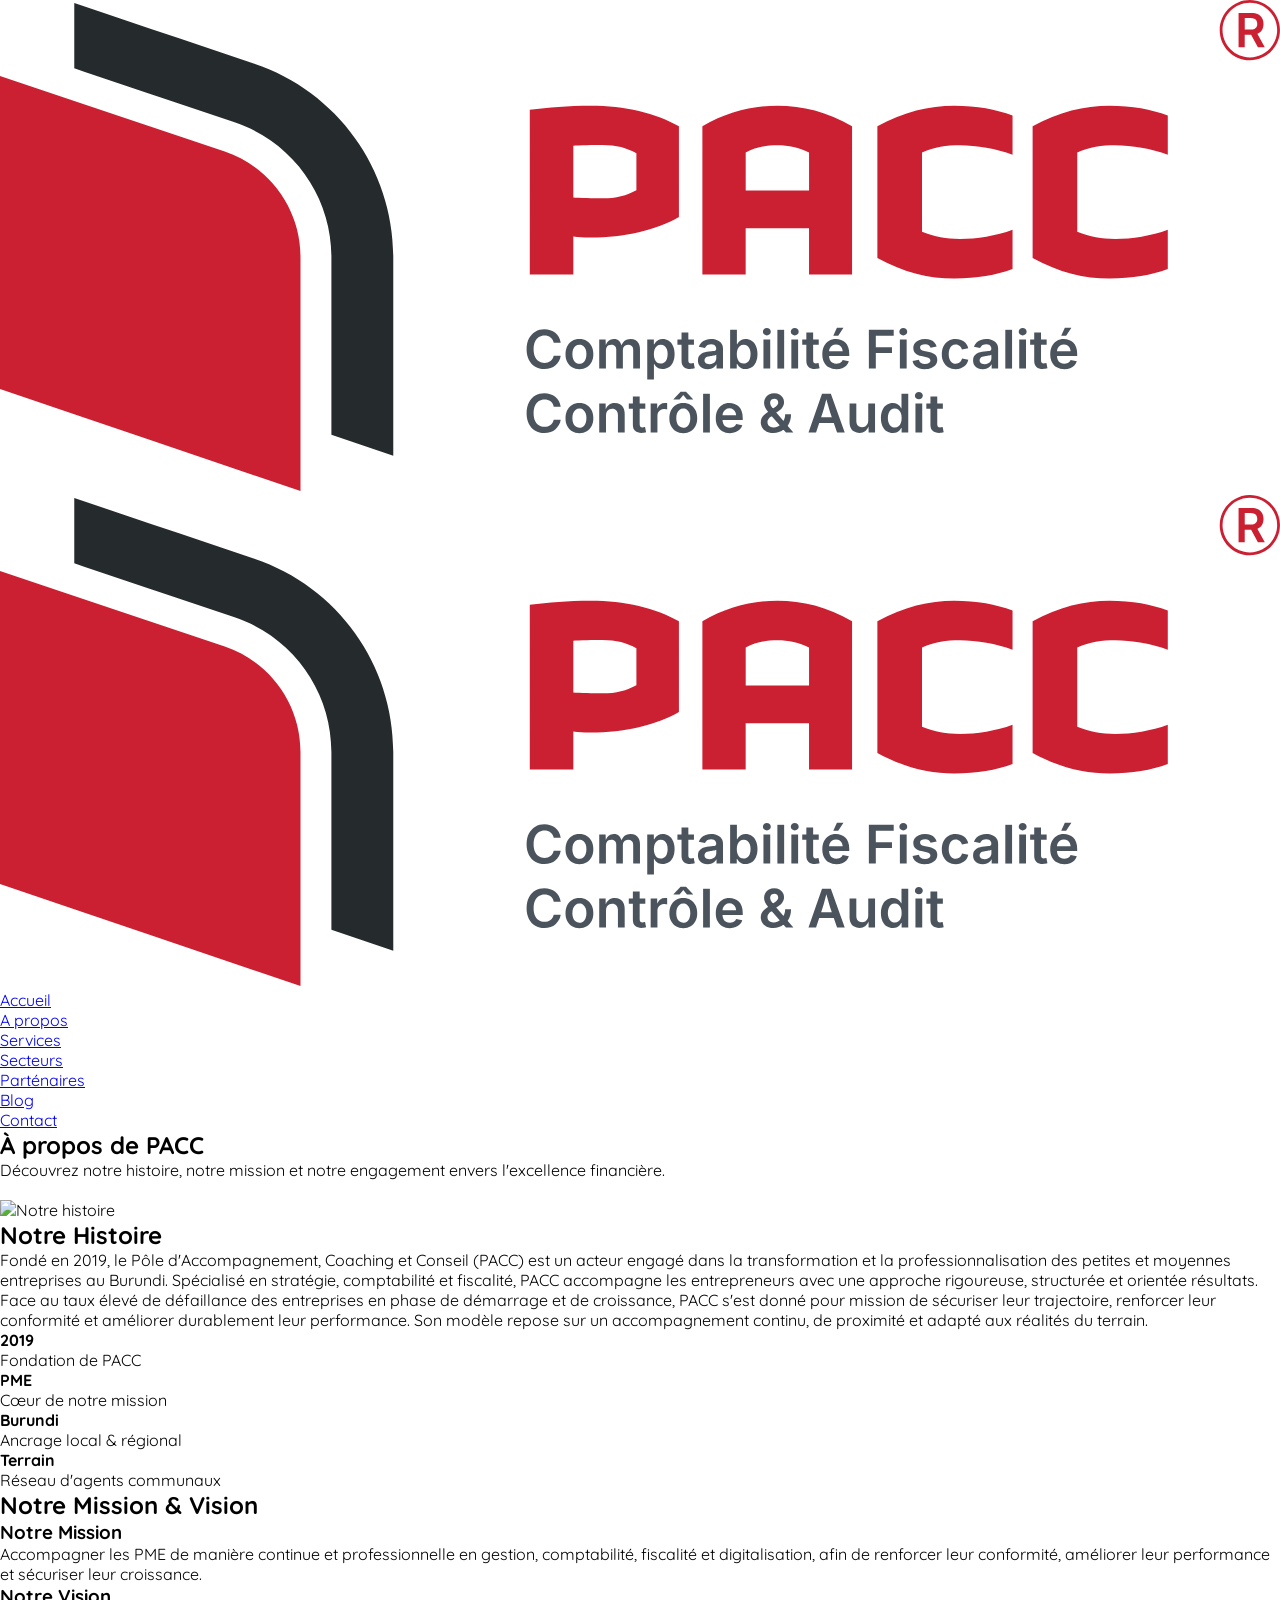
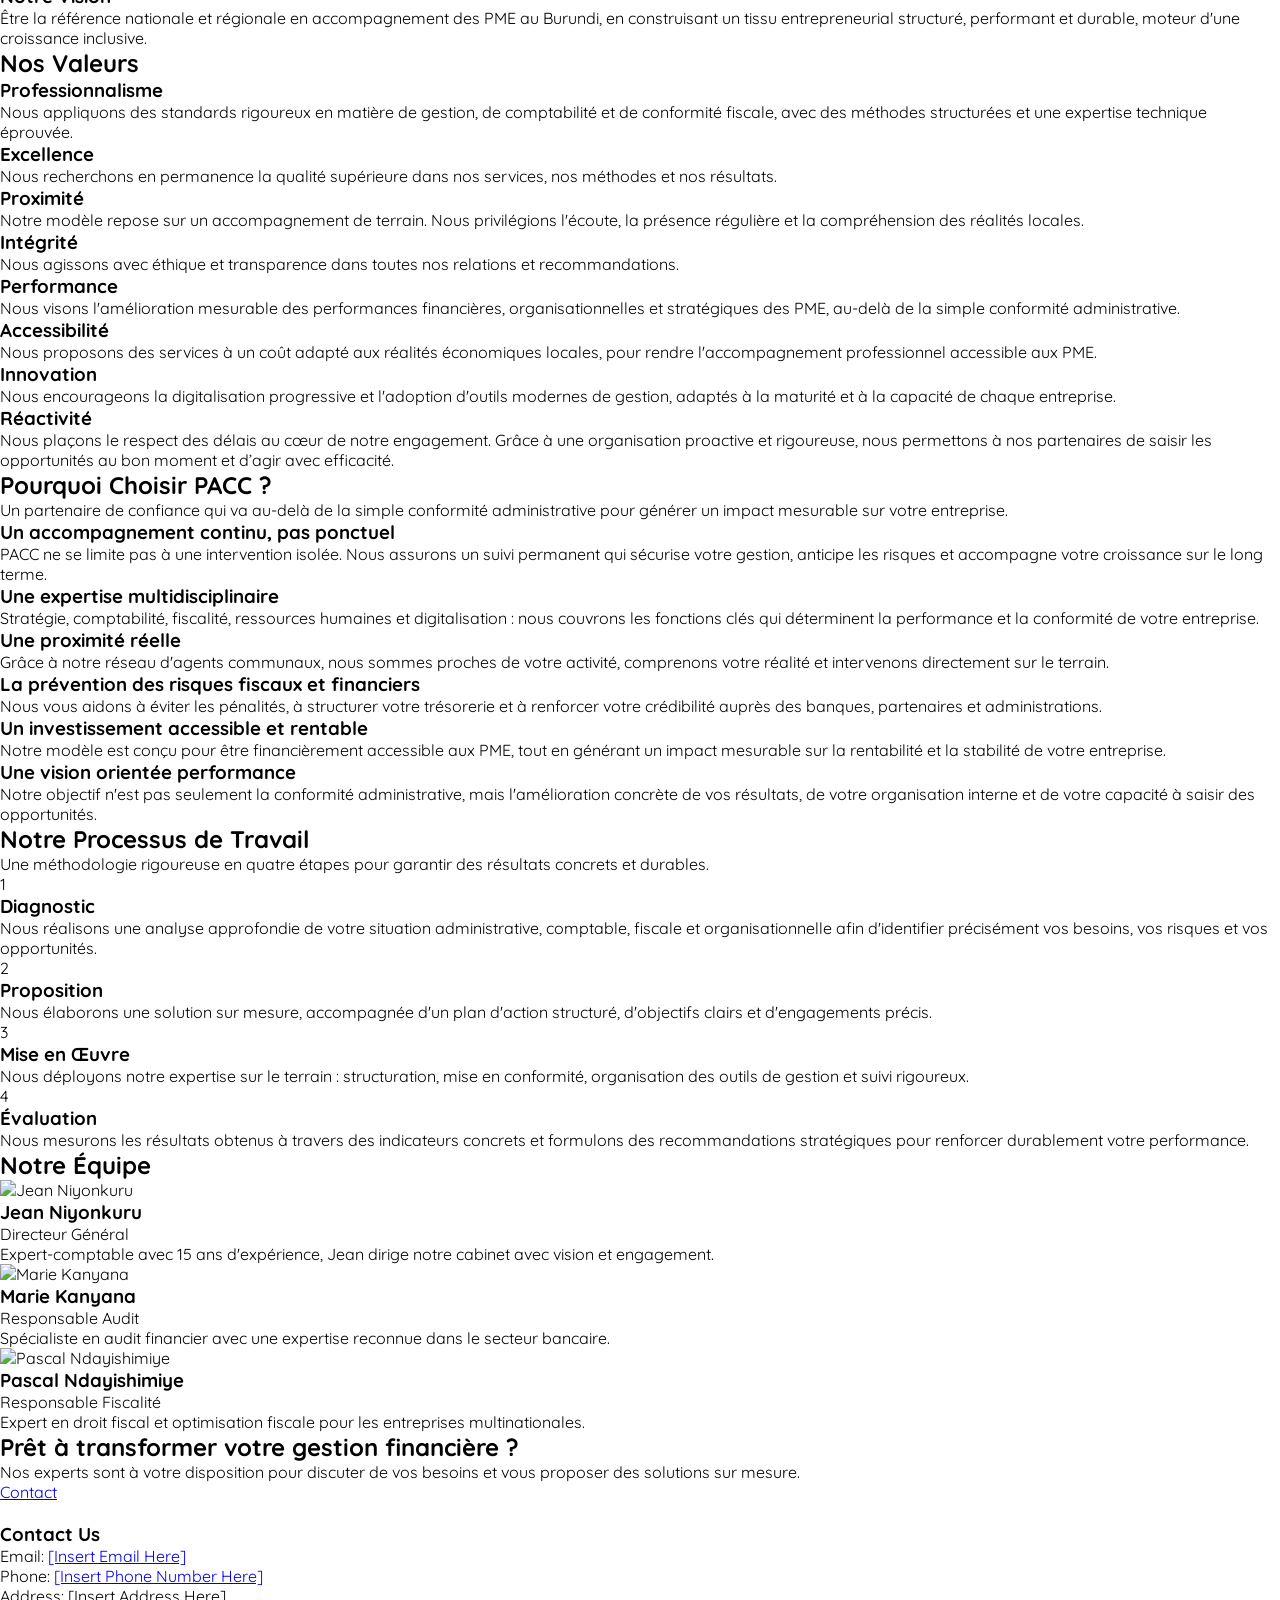
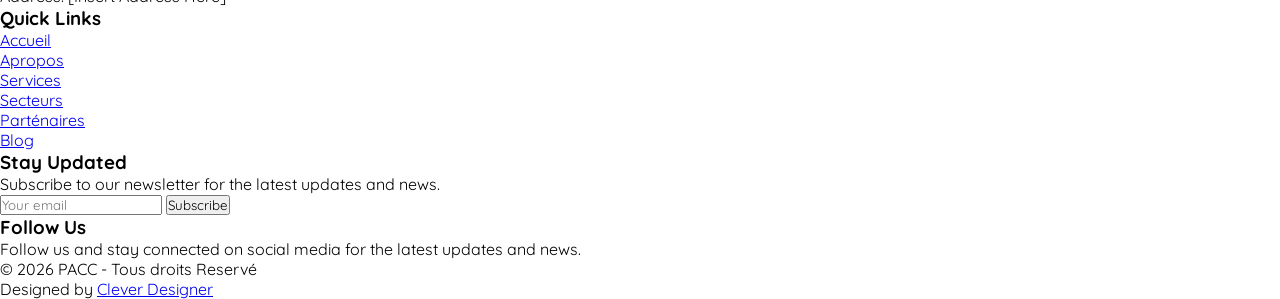
==== commit 7272b0c3: "feat: add 'Réactivité' service with updated icon and description" ====
--- a/apropos/index.html
+++ b/apropos/index.html
@@ -447,9 +447,14 @@
                 description: "Nous proposons des services à un coût adapté aux réalités économiques locales, pour rendre l'accompagnement professionnel accessible aux PME.",
             },
             {
-                icon: 'fi-rr-lightbulb',
+                icon: 'fi-rr-bulb',
                 title: 'Innovation',
                 description: "Nous encourageons la digitalisation progressive et l'adoption d'outils modernes de gestion, adaptés à la maturité et à la capacité de chaque entreprise.",
+            },
+            {
+                icon: 'fi-rr-circle',
+                title: 'Réactivité',
+                description: "Nous plaçons le respect des délais au cœur de notre engagement. Grâce à une organisation proactive et rigoureuse, nous permettons à nos partenaires de saisir les opportunités au bon moment et d’agir avec efficacité.",
             },
         ];
 
